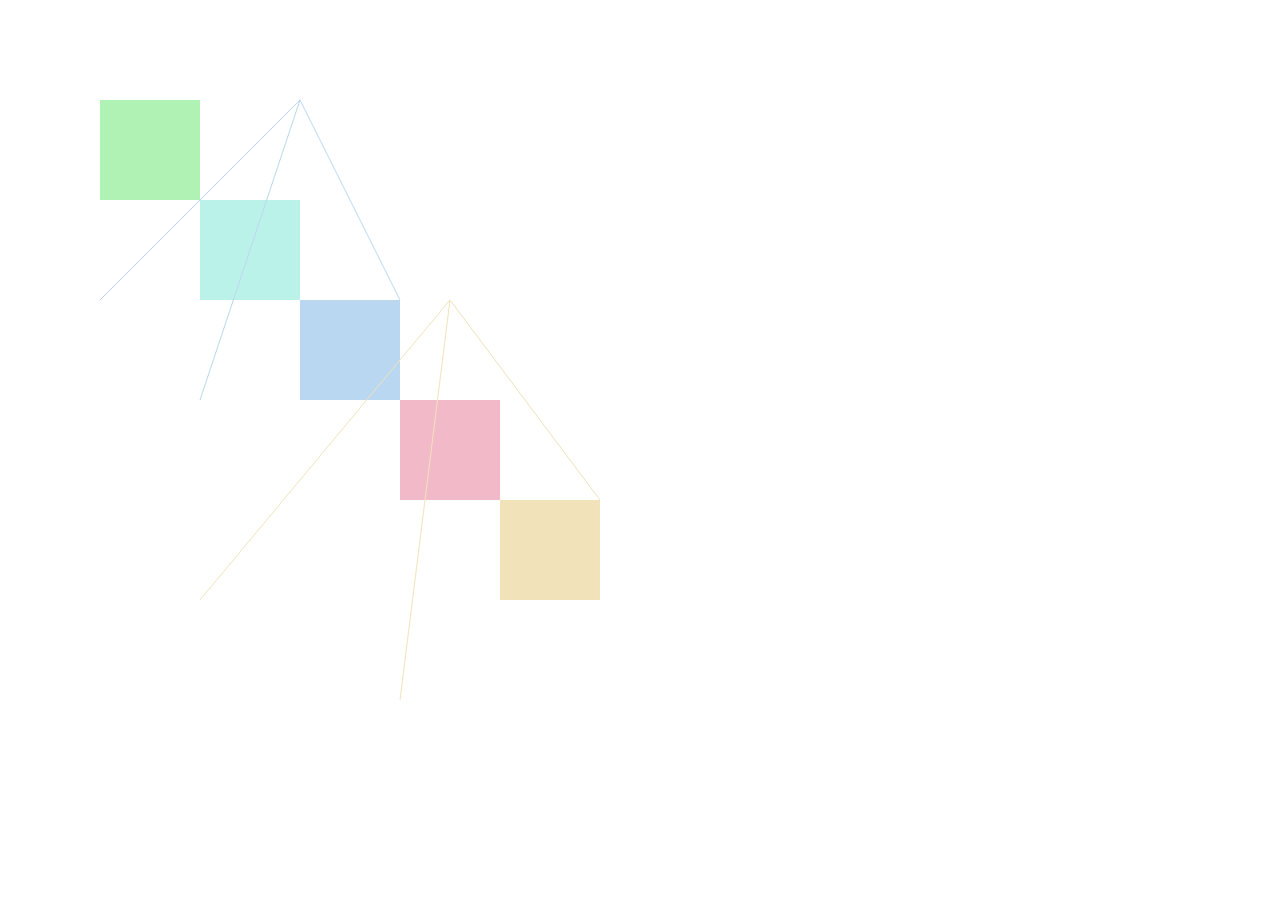
==== index.html @ 9ba6bbf7 "first commit" ====
<!DOCTYPE html>
<html lang="en">
<head>
    <meta charset="UTF-8">
    <meta http-equiv="X-UA-Compatible" content="IE=edge">
    <meta name="viewport" content="width=device-width, initial-scale=1.0">
    <title>Canvas Resize</title>
    <link rel="stylesheet" href="style.css">
</head>
<body>
    <canvas></canvas>
    <script src="canvas.js"></script>
</body>
</html>
---- style.css ----
body {
    margin: 0;
}
/* canvas {
    padding: 0;
    margin: auto;
    display: block;
    position: absolute;
    top: 0;
    bottom: 0;
    left: 0;
    right: 0;
} */
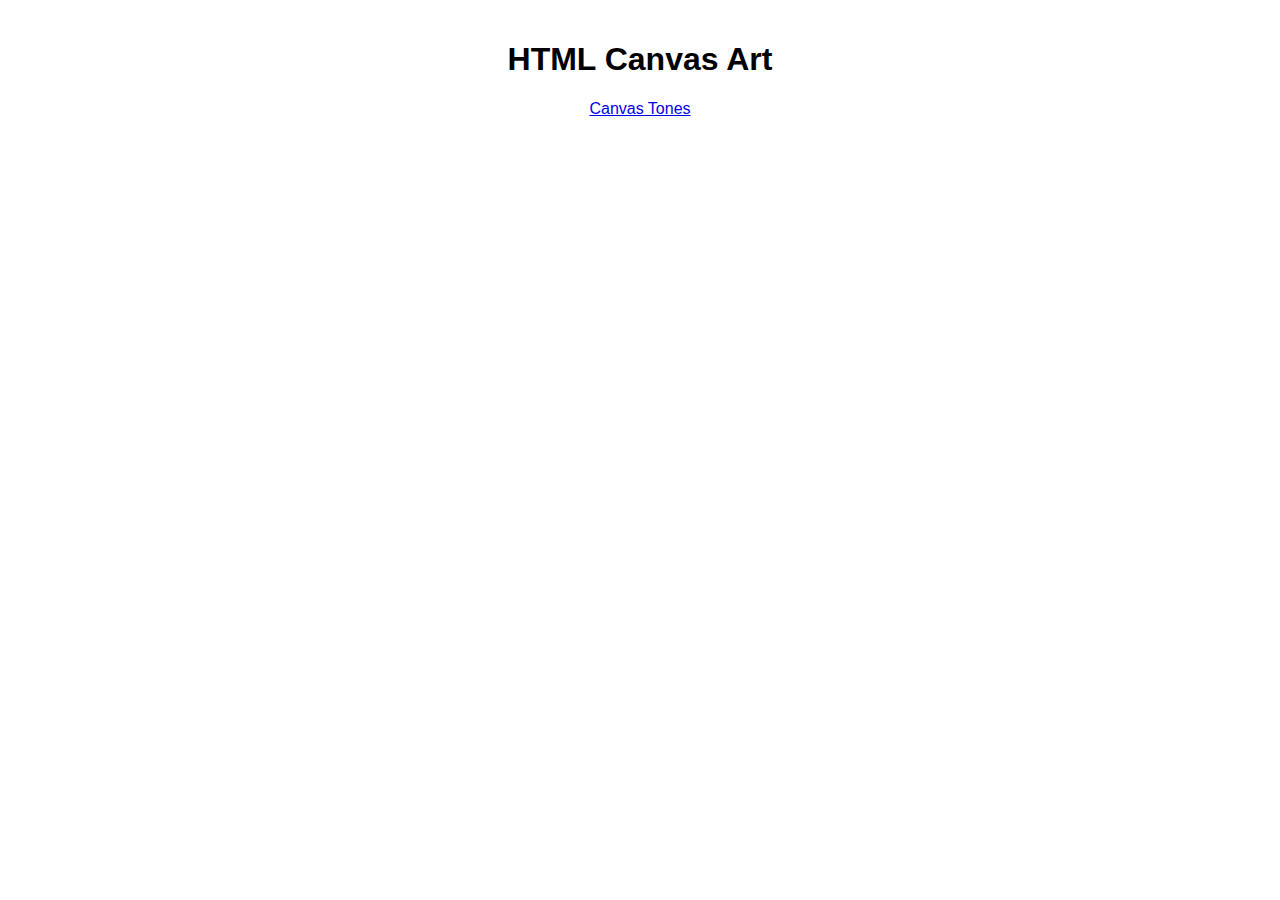
==== commit f0760e5b: "add favicon; create landing page; create folders for different projects" ====
--- a/index.html
+++ b/index.html
@@ -4,11 +4,15 @@
     <meta charset="UTF-8">
     <meta http-equiv="X-UA-Compatible" content="IE=edge">
     <meta name="viewport" content="width=device-width, initial-scale=1.0">
-    <title>Canvas Resize</title>
+    <title>HTML Canvas Art</title>
     <link rel="stylesheet" href="style.css">
+    <link rel="apple-touch-icon" sizes="180x180" href="/images/favicon/apple-touch-icon.png">
+    <link rel="icon" type="image/png" sizes="32x32" href="/images/favicon/favicon-32x32.png">
+    <link rel="icon" type="image/png" sizes="16x16" href="/images/favicon/favicon-16x16.png">
+    <link rel="manifest" href="/images/favicon/site.webmanifest">
 </head>
 <body>
-    <canvas></canvas>
-    <script src="canvas.js"></script>
+    <h1>HTML Canvas Art</h1>
+    <a href="/canvastones.html">Canvas Tones</a>
 </body>
 </html>--- a/style.css
+++ b/style.css
@@ -1,6 +1,11 @@
 body {
-    margin: 0;
+    text-align: center;
+    font-family: 'SF Pro Text', 'SF Pro Icons', 'Helvetica Neue', 'Helvetica', 'Arial', sans-serif;
+    padding: 20px 20px 60px;
+    max-width: 680px;
+    margin: 0 auto;
 }
+
 /* canvas {
     padding: 0;
     margin: auto;
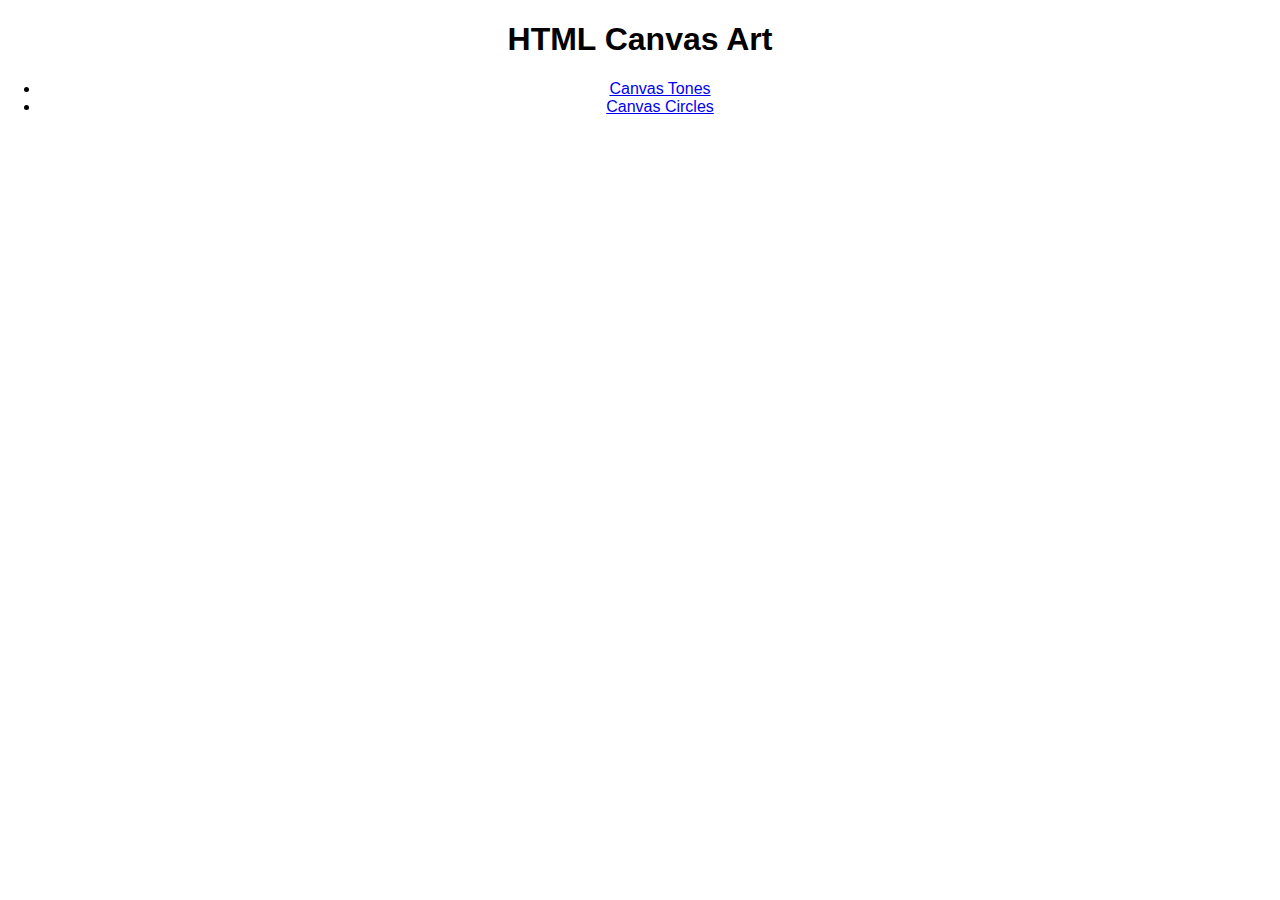
==== commit 697e87c0: "add circles page" ====
--- a/index.html
+++ b/index.html
@@ -13,6 +13,9 @@
 </head>
 <body>
     <h1>HTML Canvas Art</h1>
-    <a href="/canvastones.html">Canvas Tones</a>
+    <ul>
+        <li><a href="/canvastones.html">Canvas Tones</a></li>
+        <li><a href="/canvas-circles.html">Canvas Circles</a></li>
+    </ul>
 </body>
 </html>--- a/style.css
+++ b/style.css
@@ -1,8 +1,8 @@
 body {
     text-align: center;
     font-family: 'SF Pro Text', 'SF Pro Icons', 'Helvetica Neue', 'Helvetica', 'Arial', sans-serif;
-    padding: 20px 20px 60px;
-    max-width: 680px;
+    padding: 0;
+    /* max-width: 680px; */
     margin: 0 auto;
 }
 
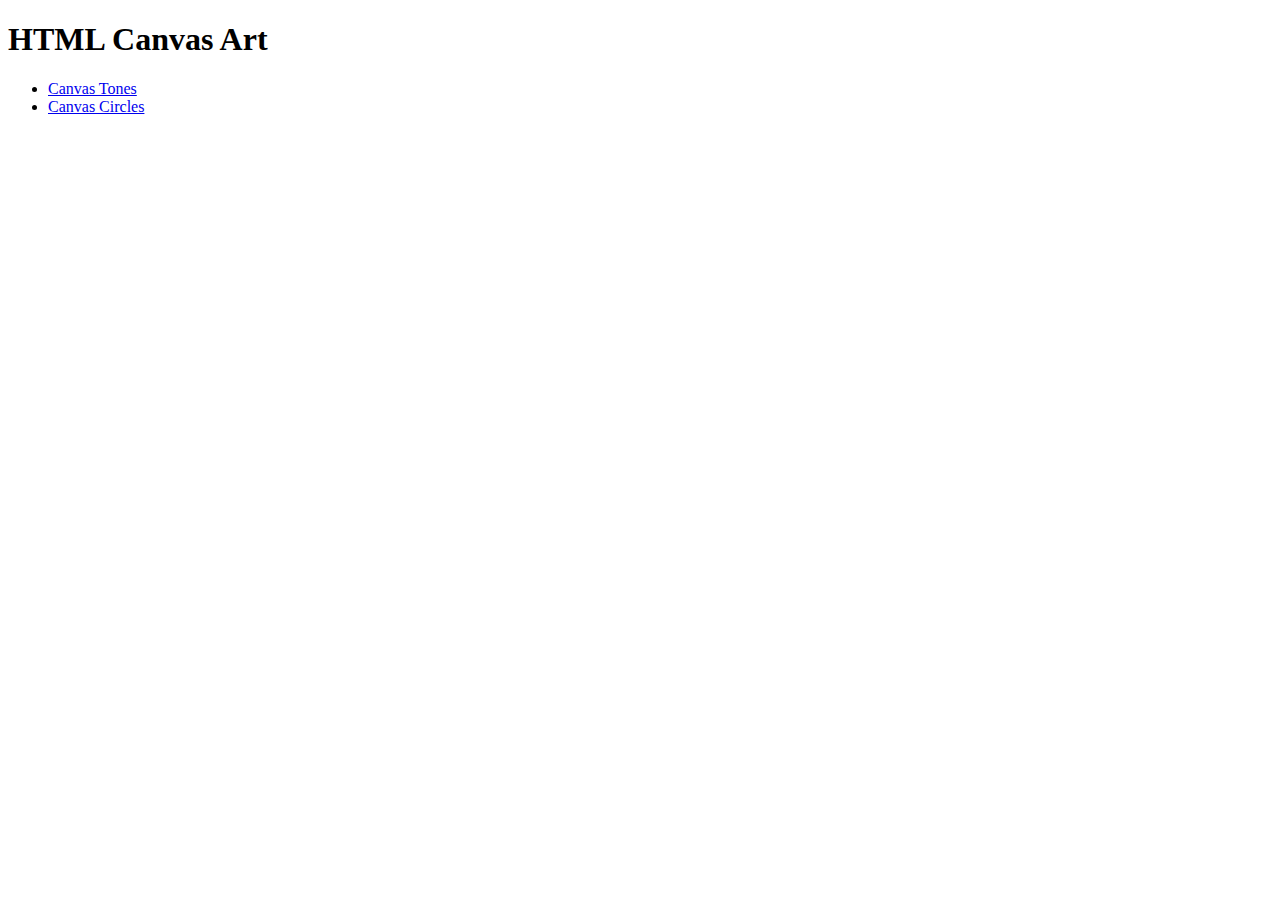
==== commit 444a637b: "update file structure" ====
--- a/index.html
+++ b/index.html
@@ -5,7 +5,7 @@
     <meta http-equiv="X-UA-Compatible" content="IE=edge">
     <meta name="viewport" content="width=device-width, initial-scale=1.0">
     <title>HTML Canvas Art</title>
-    <link rel="stylesheet" href="style.css">
+    <link rel="stylesheet" href="/styles/style.css">
     <link rel="apple-touch-icon" sizes="180x180" href="/images/favicon/apple-touch-icon.png">
     <link rel="icon" type="image/png" sizes="32x32" href="/images/favicon/favicon-32x32.png">
     <link rel="icon" type="image/png" sizes="16x16" href="/images/favicon/favicon-16x16.png">
